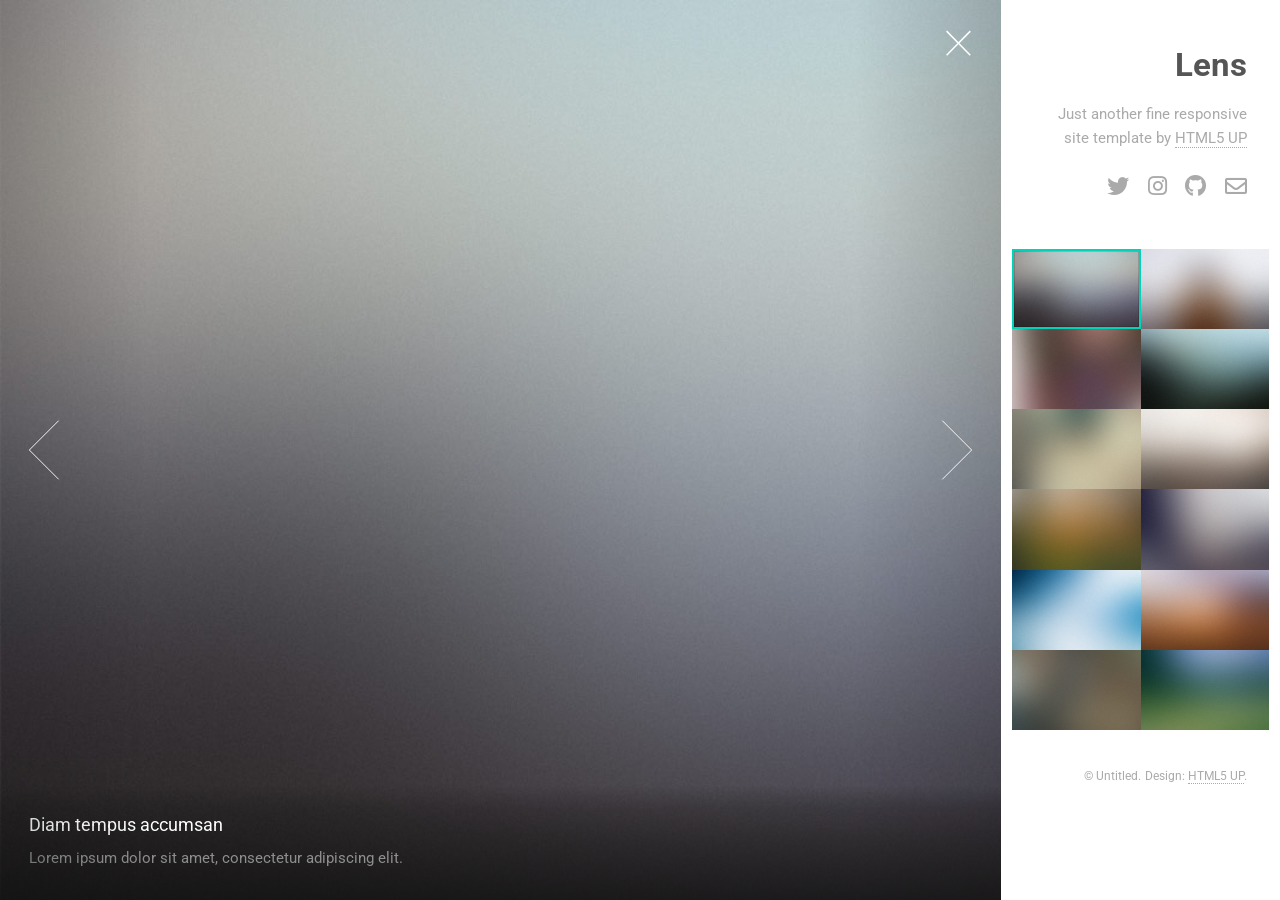
==== index.html @ 045962ed "Add files via upload" ====
<!DOCTYPE HTML>
<!--
	Lens by HTML5 UP
	html5up.net | @ajlkn
	Free for personal and commercial use under the CCA 3.0 license (html5up.net/license)
-->
<html>
	<head>
		<title>Lens by HTML5 UP</title>
		<meta charset="utf-8" />
		<meta name="viewport" content="width=device-width, initial-scale=1, user-scalable=no" />
		<link rel="stylesheet" href="assets/css/main.css" />
		<noscript><link rel="stylesheet" href="assets/css/noscript.css" /></noscript>
	</head>
	<body class="is-preload-0 is-preload-1 is-preload-2">

		<!-- Main -->
			<div id="main">

				<!-- Header -->
					<header id="header">
						<h1>Lens</h1>
						<p>Just another fine responsive site template by <a href="http://html5up.net">HTML5 UP</a></p>
						<ul class="icons">
							<li><a href="#" class="icon brands fa-twitter"><span class="label">Twitter</span></a></li>
							<li><a href="#" class="icon brands fa-instagram"><span class="label">Instagram</span></a></li>
							<li><a href="#" class="icon brands fa-github"><span class="label">Github</span></a></li>
							<li><a href="#" class="icon fa-envelope"><span class="label">Email</span></a></li>
						</ul>
					</header>

				<!-- Thumbnail -->
					<section id="thumbnails">
						<article>
							<a class="thumbnail" href="images/fulls/01.jpg" data-position="left center"><img src="images/thumbs/01.jpg" alt="" /></a>
							<h2>Diam tempus accumsan</h2>
							<p>Lorem ipsum dolor sit amet, consectetur adipiscing elit.</p>
						</article>
						<article>
							<a class="thumbnail" href="images/fulls/02.jpg"><img src="images/thumbs/02.jpg" alt="" /></a>
							<h2>Vivamus convallis libero</h2>
							<p>Sed velit lacus, laoreet at venenatis convallis in lorem tincidunt.</p>
						</article>
						<article>
							<a class="thumbnail" href="images/fulls/03.jpg" data-position="top center"><img src="images/thumbs/03.jpg" alt="" /></a>
							<h2>Nec accumsan enim felis</h2>
							<p>Maecenas eleifend tellus ut turpis eleifend, vitae pretium faucibus.</p>
						</article>
						<article>
							<a class="thumbnail" href="images/fulls/04.jpg"><img src="images/thumbs/04.jpg" alt="" /></a>
							<h2>Donec maximus nisi eget</h2>
							<p>Tristique in nulla vel congue. Sed sociis natoque parturient nascetur.</p>
						</article>
						<article>
							<a class="thumbnail" href="images/fulls/05.jpg" data-position="top center"><img src="images/thumbs/05.jpg" alt="" /></a>
							<h2>Nullam vitae nunc vulputate</h2>
							<p>In pellentesque cursus velit id posuere. Donec vehicula nulla.</p>
						</article>
						<article>
							<a class="thumbnail" href="images/fulls/06.jpg"><img src="images/thumbs/06.jpg" alt="" /></a>
							<h2>Phasellus magna faucibus</h2>
							<p>Nulla dignissim libero maximus tellus varius dictum ut posuere magna.</p>
						</article>
						<article>
							<a class="thumbnail" href="images/fulls/07.jpg"><img src="images/thumbs/07.jpg" alt="" /></a>
							<h2>Proin quis mauris</h2>
							<p>Etiam ultricies, lorem quis efficitur porttitor, facilisis ante orci urna.</p>
						</article>
						<article>
							<a class="thumbnail" href="images/fulls/08.jpg"><img src="images/thumbs/08.jpg" alt="" /></a>
							<h2>Gravida quis varius enim</h2>
							<p>Nunc egestas congue lorem. Nullam dictum placerat ex sapien tortor mattis.</p>
						</article>
						<article>
							<a class="thumbnail" href="images/fulls/09.jpg"><img src="images/thumbs/09.jpg" alt="" /></a>
							<h2>Morbi eget vitae adipiscing</h2>
							<p>In quis vulputate dui. Maecenas metus elit, dictum praesent lacinia lacus.</p>
						</article>
						<article>
							<a class="thumbnail" href="images/fulls/10.jpg"><img src="images/thumbs/10.jpg" alt="" /></a>
							<h2>Habitant tristique senectus</h2>
							<p>Vestibulum ante ipsum primis in faucibus orci luctus ac tincidunt dolor.</p>
						</article>
						<article>
							<a class="thumbnail" href="images/fulls/11.jpg"><img src="images/thumbs/11.jpg" alt="" /></a>
							<h2>Pharetra ex non faucibus</h2>
							<p>Ut sed magna euismod leo laoreet congue. Fusce congue enim ultricies.</p>
						</article>
						<article>
							<a class="thumbnail" href="images/fulls/12.jpg"><img src="images/thumbs/12.jpg" alt="" /></a>
							<h2>Mattis lorem sodales</h2>
							<p>Feugiat auctor leo massa, nec vestibulum nisl erat faucibus, rutrum nulla.</p>
						</article>
					</section>

				<!-- Footer -->
					<footer id="footer">
						<ul class="copyright">
							<li>&copy; Untitled.</li><li>Design: <a href="http://html5up.net">HTML5 UP</a>.</li>
						</ul>
					</footer>

			</div>

		<!-- Scripts -->
			<script src="assets/js/jquery.min.js"></script>
			<script src="assets/js/browser.min.js"></script>
			<script src="assets/js/breakpoints.min.js"></script>
			<script src="assets/js/main.js"></script>

	</body>
</html>
---- assets/css/main.css ----
@import url(fontawesome-all.min.css);
@import url("https://fonts.googleapis.com/css?family=Roboto:400,700");

/*
	Lens by HTML5 UP
	html5up.net | @ajlkn
	Free for personal and commercial use under the CCA 3.0 license (html5up.net/license)
*/

html, body, div, span, applet, object,
iframe, h1, h2, h3, h4, h5, h6, p, blockquote,
pre, a, abbr, acronym, address, big, cite,
code, del, dfn, em, img, ins, kbd, q, s, samp,
small, strike, strong, sub, sup, tt, var, b,
u, i, center, dl, dt, dd, ol, ul, li, fieldset,
form, label, legend, table, caption, tbody,
tfoot, thead, tr, th, td, article, aside,
canvas, details, embed, figure, figcaption,
footer, header, hgroup, menu, nav, output, ruby,
section, summary, time, mark, audio, video {
	margin: 0;
	padding: 0;
	border: 0;
	font-size: 100%;
	font: inherit;
	vertical-align: baseline;}

article, aside, details, figcaption, figure,
footer, header, hgroup, menu, nav, section {
	display: block;}

body {
	line-height: 1;
}

ol, ul {
	list-style: none;
}

blockquote, q {
	quotes: none;
}

	blockquote:before, blockquote:after, q:before, q:after {
		content: '';
		content: none;
	}

table {
	border-collapse: collapse;
	border-spacing: 0;
}

body {
	-webkit-text-size-adjust: none;
}

mark {
	background-color: transparent;
	color: inherit;
}

input::-moz-focus-inner {
	border: 0;
	padding: 0;
}

input, select, textarea {
	-moz-appearance: none;
	-webkit-appearance: none;
	-ms-appearance: none;
	appearance: none;
}

/* Basic */

	/*
			@-ms-viewport {
				width: device-width;
			}
		*/

	@media screen and (max-width: 480px) {

		html, body {
			min-width: 320px;
		}

	}

	body.is-preload-0 *, body.is-preload-0 *:before, body.is-preload-0 *:after {
		-moz-animation: none !important;
		-webkit-animation: none !important;
		-ms-animation: none !important;
		animation: none !important;
		-moz-transition: none !important;
		-webkit-transition: none !important;
		-ms-transition: none !important;
		transition: none !important;
	}

	html {
		box-sizing: border-box;
	}

	*, *:before, *:after {
		box-sizing: inherit;
	}

	html, body {
		background-color: #101010;
		overflow: hidden;
	}

/* Type */

	html {
		font-size: 16pt;
	}

		@media screen and (max-width: 1680px) {

			html {
				font-size: 12pt;
			}

		}

		@media screen and (max-width: 1280px) {

			html {
				font-size: 11pt;
			}

		}

	body {
		background-color: #fff;
		color: #aaa;
	}

	body, input, select, textarea {
		font-family: "Roboto", Helvetica, sans-serif;
		font-weight: 400;
		line-height: 1.65;
		font-size: 1em;
		color: #aaa;
	}

	a {
		-moz-transition: color 0.25s ease, border-bottom-color 0.25s ease;
		-webkit-transition: color 0.25s ease, border-bottom-color 0.25s ease;
		-ms-transition: color 0.25s ease, border-bottom-color 0.25s ease;
		transition: color 0.25s ease, border-bottom-color 0.25s ease;
		border-bottom: dotted 1px;
		color: inherit;
		text-decoration: none;
	}

		a:hover {
			border-bottom-color: transparent;
			color: #00D3B7;
		}

	strong, b {
		font-weight: 400;
		color: #555;
	}

	em, i {
		font-style: italic;
	}

	p {
		margin: 0 0 1.25em 0;
	}

	h1, h2, h3, h4, h5, h6 {
		font-weight: 400;
		line-height: 1.25;
		margin: 0 0 0.5em 0;
		color: #555;
	}

		h1 a, h2 a, h3 a, h4 a, h5 a, h6 a {
			color: inherit;
			text-decoration: none;
		}

	h2 {
		font-size: 1.25em;
	}

	h3 {
		font-size: 1em;
	}

	h4 {
		font-size: 0.9em;
	}

	h5 {
		font-size: 0.8em;
	}

	h6 {
		font-size: 0.7em;
	}

	sub {
		font-size: 0.8em;
		position: relative;
		top: 0.5em;
	}

	sup {
		font-size: 0.8em;
		position: relative;
		top: -0.5em;
	}

	blockquote {
		border-left: solid 4px #ccc;
		font-style: italic;
		margin: 0 0 1.25em 0;
		padding: 0.3125em 0 0.3125em 1.25em;
	}

	code {
		border-radius: 4px;
		border: solid 1px;
		font-family: "Courier New", monospace;
		font-size: 0.9em;
		margin: 0 0.25em;
		padding: 0.25em 0.65em;
		border-color: #ccc;
	}

	pre {
		-webkit-overflow-scrolling: touch;
		font-family: "Courier New", monospace;
		font-size: 0.9em;
		margin: 0 0 1.25em 0;
	}

		pre code {
			display: block;
			padding: 1em 1.5em;
			overflow-x: auto;
		}

	hr {
		border: 0;
		border-bottom: solid 1px #ccc;
		margin: 1.25em 0;
	}

		hr.major {
			margin: 1.875em 0;
		}

	.align-left {
		text-align: left;
	}

	.align-center {
		text-align: center;
	}

	.align-right {
		text-align: right;
	}

/* Button */

	input[type="submit"],
	input[type="reset"],
	input[type="button"],
	button,
	.button {
		-moz-appearance: none;
		-webkit-appearance: none;
		-ms-appearance: none;
		appearance: none;
		-moz-transition: background-color 0.25s ease-in-out, border-color 0.25s ease-in-out, color 0.25s ease-in-out;
		-webkit-transition: background-color 0.25s ease-in-out, border-color 0.25s ease-in-out, color 0.25s ease-in-out;
		-ms-transition: background-color 0.25s ease-in-out, border-color 0.25s ease-in-out, color 0.25s ease-in-out;
		transition: background-color 0.25s ease-in-out, border-color 0.25s ease-in-out, color 0.25s ease-in-out;
		background-color: transparent;
		border-radius: 4px;
		border: solid 1px #ccc;
		color: #555;
		cursor: pointer;
		display: inline-block;
		line-height: 1;
		padding: 0.75em 1.5em;
		text-align: center;
		text-decoration: none;
		white-space: nowrap;
	}

		input[type="submit"]:hover,
		input[type="reset"]:hover,
		input[type="button"]:hover,
		button:hover,
		.button:hover {
			border-color: #00D3B7;
			color: #00D3B7;
		}

			input[type="submit"]:hover:active,
			input[type="reset"]:hover:active,
			input[type="button"]:hover:active,
			button:hover:active,
			.button:hover:active {
				background-color: rgba(0, 211, 183, 0.15);
			}

		input[type="submit"].icon,
		input[type="reset"].icon,
		input[type="button"].icon,
		button.icon,
		.button.icon {
			padding-left: 1.35em;
		}

			input[type="submit"].icon:before,
			input[type="reset"].icon:before,
			input[type="button"].icon:before,
			button.icon:before,
			.button.icon:before {
				margin-right: 0.5em;
			}

		input[type="submit"].fit,
		input[type="reset"].fit,
		input[type="button"].fit,
		button.fit,
		.button.fit {
			width: 100%;
		}

		input[type="submit"].small,
		input[type="reset"].small,
		input[type="button"].small,
		button.small,
		.button.small {
			font-size: 0.8em;
		}

		input[type="submit"].large,
		input[type="reset"].large,
		input[type="button"].large,
		button.large,
		.button.large {
			font-size: 1.35em;
		}

		input[type="submit"].disabled, input[type="submit"]:disabled,
		input[type="reset"].disabled,
		input[type="reset"]:disabled,
		input[type="button"].disabled,
		input[type="button"]:disabled,
		button.disabled,
		button:disabled,
		.button.disabled,
		.button:disabled {
			pointer-events: none;
			opacity: 0.25;
		}

/* Form */

	form {
		margin: 0 0 1.25em 0;
	}

	label {
		color: #555;
		display: block;
		font-size: 0.9em;
		font-weight: 400;
		margin: 0 0 0.625em 0;
	}

	input[type="text"],
	input[type="password"],
	input[type="email"],
	select,
	textarea {
		-moz-appearance: none;
		-webkit-appearance: none;
		-ms-appearance: none;
		appearance: none;
		background-color: transparent;
		border-radius: 4px;
		border: solid 1px #ccc;
		color: inherit;
		display: block;
		outline: 0;
		padding: 0 0.75em;
		text-decoration: none;
		width: 100%;
	}

		input[type="text"]:invalid,
		input[type="password"]:invalid,
		input[type="email"]:invalid,
		select:invalid,
		textarea:invalid {
			box-shadow: none;
		}

		input[type="text"]:focus,
		input[type="password"]:focus,
		input[type="email"]:focus,
		select:focus,
		textarea:focus {
			border-color: #00D3B7;
		}

	select {
		background-image: url("data:image/svg+xml;charset=utf8,%3Csvg xmlns='http://www.w3.org/2000/svg' width='40' height='40' preserveAspectRatio='none' viewBox='0 0 40 40'%3E%3Cpath d='M9.4,12.3l10.4,10.4l10.4-10.4c0.2-0.2,0.5-0.4,0.9-0.4c0.3,0,0.6,0.1,0.9,0.4l3.3,3.3c0.2,0.2,0.4,0.5,0.4,0.9 c0,0.4-0.1,0.6-0.4,0.9L20.7,31.9c-0.2,0.2-0.5,0.4-0.9,0.4c-0.3,0-0.6-0.1-0.9-0.4L4.3,17.3c-0.2-0.2-0.4-0.5-0.4-0.9 c0-0.4,0.1-0.6,0.4-0.9l3.3-3.3c0.2-0.2,0.5-0.4,0.9-0.4S9.1,12.1,9.4,12.3z' fill='%23ccc' /%3E%3C/svg%3E");
		background-size: 1.25rem;
		background-repeat: no-repeat;
		background-position: calc(100% - 1rem) center;
		height: 2.75em;
		padding-right: 2.75em;
		text-overflow: ellipsis;
	}

		select option {
			color: #555;
			background: #fff;
		}

		select:focus::-ms-value {
			background-color: transparent;
		}

		select::-ms-expand {
			display: none;
		}

	.select-wrapper {
		text-decoration: none;
		display: block;
		position: relative;
	}

		.select-wrapper:before {
			-moz-osx-font-smoothing: grayscale;
			-webkit-font-smoothing: antialiased;
			display: inline-block;
			font-style: normal;
			font-variant: normal;
			text-rendering: auto;
			line-height: 1;
			text-transform: none !important;
			font-family: 'Font Awesome 5 Free';
			font-weight: 900;
		}

		.select-wrapper:before {
			color: #ccc;
			content: '\f107';
			display: block;
			height: 2.75em;
			line-height: 2.75em;
			pointer-events: none;
			position: absolute;
			right: 0;
			text-align: center;
			top: 0;
			width: 2.75em;
		}

		.select-wrapper select::-ms-expand {
			display: none;
		}

	input[type="text"],
	input[type="password"],
	input[type="email"],
	select {
		height: 2.75em;
	}

	textarea {
		padding: 0.75em 1em;
	}

	input[type="checkbox"],
	input[type="radio"] {
		-moz-appearance: none;
		-webkit-appearance: none;
		-ms-appearance: none;
		appearance: none;
		display: block;
		float: left;
		margin-right: -2em;
		opacity: 0;
		width: 1em;
		z-index: -1;
	}

		input[type="checkbox"] + label,
		input[type="radio"] + label {
			text-decoration: none;
			color: #aaa;
			cursor: pointer;
			display: inline-block;
			font-size: 1em;
			font-weight: 400;
			margin: 0;
			padding-left: 2.4em;
			padding-right: 0.75em;
			position: relative;
		}

			input[type="checkbox"] + label:before,
			input[type="radio"] + label:before {
				-moz-osx-font-smoothing: grayscale;
				-webkit-font-smoothing: antialiased;
				display: inline-block;
				font-style: normal;
				font-variant: normal;
				text-rendering: auto;
				line-height: 1;
				text-transform: none !important;
				font-family: 'Font Awesome 5 Free';
				font-weight: 900;
			}

			input[type="checkbox"] + label:before,
			input[type="radio"] + label:before {
				background: transparent;
				border-radius: 4px;
				border: solid 1px #ccc;
				content: '';
				display: inline-block;
				font-size: 0.8em;
				height: 2.0625em;
				left: 0;
				line-height: 2.0625em;
				position: absolute;
				text-align: center;
				top: 0;
				width: 2.0625em;
			}

		input[type="checkbox"]:checked + label:before,
		input[type="radio"]:checked + label:before {
			background-color: #555;
			border-color: #555;
			color: #fff;
			content: '\f00c';
		}

		input[type="checkbox"]:focus + label:before,
		input[type="radio"]:focus + label:before {
			border-color: #00D3B7;
		}

	input[type="checkbox"] + label:before {
		border-radius: 4px;
	}

	input[type="radio"] + label:before {
		border-radius: 100%;
	}

	::-webkit-input-placeholder {
		opacity: 1.0;
		color: #ccc !important;
	}

	:-moz-placeholder {
		opacity: 1.0;
		color: #ccc !important;
	}

	::-moz-placeholder {
		opacity: 1.0;
		color: #ccc !important;
	}

	:-ms-input-placeholder {
		opacity: 1.0;
		color: #ccc !important;
	}

	.field {
		margin: 0 0 1.25em 0;
	}

/* Icon */

	.icon {
		text-decoration: none;
		border-bottom: none;
		position: relative;
	}

		.icon:before {
			-moz-osx-font-smoothing: grayscale;
			-webkit-font-smoothing: antialiased;
			display: inline-block;
			font-style: normal;
			font-variant: normal;
			text-rendering: auto;
			line-height: 1;
			text-transform: none !important;
			font-family: 'Font Awesome 5 Free';
			font-weight: 400;
		}

		.icon > .label {
			display: none;
		}

		.icon:before {
			line-height: inherit;
		}

		.icon.solid:before {
			font-weight: 900;
		}

		.icon.brands:before {
			font-family: 'Font Awesome 5 Brands';
		}

/* List */

	ol {
		list-style: decimal;
		margin: 0 0 1.25em 0;
		padding-left: 1.25em;
	}

		ol li {
			padding-left: 0.25em;
		}

	ul {
		list-style: disc;
		margin: 0 0 1.25em 0;
		padding-left: 1em;
	}

		ul li {
			padding-left: 0.5em;
		}

		ul.alt {
			list-style: none;
			padding-left: 0;
		}

			ul.alt li {
				border-top: solid 1px #ccc;
				padding: 0.5em 0;
			}

				ul.alt li:first-child {
					border-top: 0;
					padding-top: 0;
				}

	dl {
		margin: 0 0 1.25em 0;
	}

		dl dt {
			display: block;
			font-weight: 400;
			margin: 0 0 0.625em 0;
		}

		dl dd {
			margin-left: 1.25em;
		}

/* Actions */

	ul.actions {
		display: -moz-flex;
		display: -webkit-flex;
		display: -ms-flex;
		display: flex;
		cursor: default;
		list-style: none;
		margin-left: -0.625em;
		padding-left: 0;
	}

		ul.actions li {
			padding: 0 0 0 0.625em;
			vertical-align: middle;
		}

		ul.actions.special {
			-moz-justify-content: center;
			-webkit-justify-content: center;
			-ms-justify-content: center;
			justify-content: center;
			width: 100%;
			margin-left: 0;
		}

			ul.actions.special li:first-child {
				padding-left: 0;
			}

		ul.actions.stacked {
			-moz-flex-direction: column;
			-webkit-flex-direction: column;
			-ms-flex-direction: column;
			flex-direction: column;
			margin-left: 0;
		}

			ul.actions.stacked li {
				padding: 0.8125em 0 0 0;
			}

				ul.actions.stacked li:first-child {
					padding-top: 0;
				}

		ul.actions.fit {
			width: calc(100% + 0.625em);
		}

			ul.actions.fit li {
				-moz-flex-grow: 1;
				-webkit-flex-grow: 1;
				-ms-flex-grow: 1;
				flex-grow: 1;
				-moz-flex-shrink: 1;
				-webkit-flex-shrink: 1;
				-ms-flex-shrink: 1;
				flex-shrink: 1;
				width: 100%;
			}

				ul.actions.fit li > * {
					width: 100%;
				}

			ul.actions.fit.stacked {
				width: 100%;
			}

		@media screen and (max-width: 480px) {

			ul.actions:not(.fixed) {
				-moz-flex-direction: column;
				-webkit-flex-direction: column;
				-ms-flex-direction: column;
				flex-direction: column;
				margin-left: 0;
				width: 100% !important;
			}

				ul.actions:not(.fixed) li {
					-moz-flex-grow: 1;
					-webkit-flex-grow: 1;
					-ms-flex-grow: 1;
					flex-grow: 1;
					-moz-flex-shrink: 1;
					-webkit-flex-shrink: 1;
					-ms-flex-shrink: 1;
					flex-shrink: 1;
					padding: 0.625em 0 0 0;
					text-align: center;
					width: 100%;
				}

					ul.actions:not(.fixed) li > * {
						width: 100%;
					}

					ul.actions:not(.fixed) li:first-child {
						padding-top: 0;
					}

					ul.actions:not(.fixed) li input[type="submit"],
					ul.actions:not(.fixed) li input[type="reset"],
					ul.actions:not(.fixed) li input[type="button"],
					ul.actions:not(.fixed) li button,
					ul.actions:not(.fixed) li .button {
						width: 100%;
					}

						ul.actions:not(.fixed) li input[type="submit"].icon:before,
						ul.actions:not(.fixed) li input[type="reset"].icon:before,
						ul.actions:not(.fixed) li input[type="button"].icon:before,
						ul.actions:not(.fixed) li button.icon:before,
						ul.actions:not(.fixed) li .button.icon:before {
							margin-left: -0.5rem;
						}

		}

/* Icons */

	ul.icons {
		cursor: default;
		list-style: none;
		padding-left: 0;
	}

		ul.icons li {
			display: inline-block;
			padding: 0 1em 0 0;
		}

			ul.icons li:last-child {
				padding-right: 0;
			}

			ul.icons li .icon:before {
				font-size: 1.5rem;
			}

/* Main */

	#main {
		-moz-transition: opacity 0.75s ease, right 0.75s ease, left 0.75s ease, visibility 0.75s;
		-webkit-transition: opacity 0.75s ease, right 0.75s ease, left 0.75s ease, visibility 0.75s;
		-ms-transition: opacity 0.75s ease, right 0.75s ease, left 0.75s ease, visibility 0.75s;
		transition: opacity 0.75s ease, right 0.75s ease, left 0.75s ease, visibility 0.75s;
		-webkit-overflow-scrolling: touch;
		position: fixed;
		top: 0;
		width: 22.5em;
		height: 100%;
		background: #fff;
		outline: 0;
		overflow-x: hidden;
		overflow-y: auto;
		text-align: right;
		visibility: visible;
		z-index: 10000;
		right: 0;
	}

		#main .toggle {
			-webkit-tap-highlight-color: rgba(0, 0, 0, 0);
			position: absolute;
			top: 0;
			width: 4em;
			height: 4em;
			background-image: url("images/close-small-alt.svg");
			background-repeat: no-repeat;
			background-size: 32px 32px;
			cursor: pointer;
			display: none;
			z-index: 1;
			background-position: 0.5em 0.5em;
			left: 0;
		}

		body.fullscreen #main {
			visibility: hidden;
			right: -22.5em;
		}

		body.is-preload-1 #main {
			opacity: 0;
			right: -2em;
		}

		@media screen and (max-width: 1280px) {

			#main {
				width: 19em;
			}

				body.fullscreen #main {
					right: -19em;
				}

		}

		@media screen and (max-width: 980px) {

			#main {
				background: rgba(255, 255, 255, 0.925);
			}

				#main .toggle {
					display: block;
				}

		}

		@media screen and (max-width: 480px) {

			#main {
				-moz-transition: opacity 0.5s ease, visibility 0.5s;
				-webkit-transition: opacity 0.5s ease, visibility 0.5s;
				-ms-transition: opacity 0.5s ease, visibility 0.5s;
				transition: opacity 0.5s ease, visibility 0.5s;
				width: 100%;
				background: #fff;
				text-align: center;
			}

				body.is-preload-1 #main {
					left: auto !important;
					right: auto !important;
				}

				body.fullscreen #main {
					left: auto !important;
					right: auto !important;
					opacity: 0;
				}

				#main .toggle {
					display: none;
				}

		}

/* Header */

	#header {
		padding: 3em 2.25em 1.75em 2.25em ;
	}

		#header h1 {
			font-size: 2.25em;
			font-weight: 700;
		}

/* Footer */

	#footer {
		padding: 2.25em 2.25em 1em 2.25em ;
	}

		#footer .copyright {
			list-style: none;
			padding: 0;
		}

			#footer .copyright li {
				display: inline-block;
				font-size: 0.8em;
				margin-left: 0.35em;
				padding: 0;
			}

				#footer .copyright li:first-child {
					margin-left: 0;
				}

/* Thumbnails */

	#thumbnails {
		display: -moz-flex;
		display: -webkit-flex;
		display: -ms-flex;
		display: flex;
		-moz-flex-wrap: wrap;
		-webkit-flex-wrap: wrap;
		-ms-flex-wrap: wrap;
		flex-wrap: wrap;
		padding: 0 0.75em;
	}

		#thumbnails article {
			position: relative;
			width: 50%;
			background: #101010;
			outline: 0;
		}

			#thumbnails article .thumbnail {
				-webkit-tap-highlight-color: rgba(0, 0, 0, 0);
				display: block;
				position: relative;
				border: 0;
				outline: 0;
			}

				#thumbnails article .thumbnail img {
					display: block;
					width: 100%;
				}

				#thumbnails article .thumbnail:before {
					pointer-events: none;
					-moz-transition: opacity 0.25s ease;
					-webkit-transition: opacity 0.25s ease;
					-ms-transition: opacity 0.25s ease;
					transition: opacity 0.25s ease;
					content: '';
					position: absolute;
					left: 0;
					top: 0;
					width: 100%;
					height: 100%;
					box-shadow: inset 0 0 0 2px #00D3B7, inset 0 0 0px 3px rgba(0, 0, 0, 0.15);
					opacity: 0;
					z-index: 1;
				}

				#thumbnails article .thumbnail:focus:before {
					opacity: 0.5;
				}

			#thumbnails article h2, #thumbnails article p {
				display: none;
			}

			#thumbnails article.active .thumbnail:before {
				opacity: 1;
			}

		@media screen and (max-width: 480px) {

			#thumbnails article .thumbnail:before {
				display: none;
			}

		}

/* Viewer */

	@-moz-keyframes spinner {
		0% {
			-moz-transform: rotate(0deg);
			-webkit-transform: rotate(0deg);
			-ms-transform: rotate(0deg);
			transform: rotate(0deg);
		}

		100% {
			-moz-transform: rotate(360deg);
			-webkit-transform: rotate(360deg);
			-ms-transform: rotate(360deg);
			transform: rotate(360deg);
		}
	}

	@-webkit-keyframes spinner {
		0% {
			-moz-transform: rotate(0deg);
			-webkit-transform: rotate(0deg);
			-ms-transform: rotate(0deg);
			transform: rotate(0deg);
		}

		100% {
			-moz-transform: rotate(360deg);
			-webkit-transform: rotate(360deg);
			-ms-transform: rotate(360deg);
			transform: rotate(360deg);
		}
	}

	@-ms-keyframes spinner {
		0% {
			-moz-transform: rotate(0deg);
			-webkit-transform: rotate(0deg);
			-ms-transform: rotate(0deg);
			transform: rotate(0deg);
		}

		100% {
			-moz-transform: rotate(360deg);
			-webkit-transform: rotate(360deg);
			-ms-transform: rotate(360deg);
			transform: rotate(360deg);
		}
	}

	@keyframes spinner {
		0% {
			-moz-transform: rotate(0deg);
			-webkit-transform: rotate(0deg);
			-ms-transform: rotate(0deg);
			transform: rotate(0deg);
		}

		100% {
			-moz-transform: rotate(360deg);
			-webkit-transform: rotate(360deg);
			-ms-transform: rotate(360deg);
			transform: rotate(360deg);
		}
	}

	#viewer {
		-moz-transition: opacity 0.75s ease, width 0.75s ease;
		-webkit-transition: opacity 0.75s ease, width 0.75s ease;
		-ms-transition: opacity 0.75s ease, width 0.75s ease;
		transition: opacity 0.75s ease, width 0.75s ease;
		position: absolute;
		top: 0;
		width: calc(100% - 22.5em);
		height: 100%;
		left: 0;
	}

		#viewer .inner {
			pointer-events: none;
			position: absolute;
			top: 0;
			left: 0;
			width: 100%;
			height: 100%;
			z-index: 2;
		}

			#viewer .inner > * {
				pointer-events: auto;
			}

			#viewer .inner:before {
				background-image: -moz-linear-gradient(left, rgba(16,16,16,0.2), rgba(16,16,16,0) 10em, rgba(16,16,16,0)), -moz-linear-gradient(right, rgba(16,16,16,0.2), rgba(16,16,16,0) 10em, rgba(16,16,16,0));
				background-image: -webkit-linear-gradient(left, rgba(16,16,16,0.2), rgba(16,16,16,0) 10em, rgba(16,16,16,0)), -webkit-linear-gradient(right, rgba(16,16,16,0.2), rgba(16,16,16,0) 10em, rgba(16,16,16,0));
				background-image: -ms-linear-gradient(left, rgba(16,16,16,0.2), rgba(16,16,16,0) 10em, rgba(16,16,16,0)), -ms-linear-gradient(right, rgba(16,16,16,0.2), rgba(16,16,16,0) 10em, rgba(16,16,16,0));
				background-image: linear-gradient(left, rgba(16,16,16,0.2), rgba(16,16,16,0) 10em, rgba(16,16,16,0)), linear-gradient(right, rgba(16,16,16,0.2), rgba(16,16,16,0) 10em, rgba(16,16,16,0));
				content: '';
				display: block;
				position: absolute;
				top: 0;
				left: 0;
				width: 100%;
				height: 100%;
			}

			#viewer .inner .toggle {
				-webkit-tap-highlight-color: rgba(0, 0, 0, 0);
				position: absolute;
				top: 0;
				width: 4em;
				height: 4em;
				background-image: url("images/close.svg");
				background-repeat: no-repeat;
				background-size: 64px 64px;
				cursor: pointer;
				z-index: 1;
				right: 0;
				background-position: calc(100% - 0.75em) 0.75em;
			}

			#viewer .inner .nav-next,
			#viewer .inner .nav-previous {
				-webkit-tap-highlight-color: rgba(0, 0, 0, 0);
				position: absolute;
				top: 50%;
				width: 6em;
				height: 6em;
				margin-top: -3em;
				background-image: url("images/arrow.svg");
				background-position: center;
				background-repeat: no-repeat;
				background-size: contain;
				cursor: pointer;
			}

			#viewer .inner .nav-previous {
				-moz-transform: scaleX(-1);
				-webkit-transform: scaleX(-1);
				-ms-transform: scaleX(-1);
				transform: scaleX(-1);
				left: 0;
			}

			#viewer .inner .nav-next {
				right: 0;
			}

		#viewer .slide {
			-moz-transition: opacity 0.5s ease-in-out;
			-webkit-transition: opacity 0.5s ease-in-out;
			-ms-transition: opacity 0.5s ease-in-out;
			transition: opacity 0.5s ease-in-out;
			position: absolute;
			top: 0;
			left: 0;
			width: 100%;
			height: 100%;
			opacity: 1;
			z-index: 1;
		}

			#viewer .slide .caption {
				background-image: -moz-linear-gradient(bottom, rgba(16,16,16,0.75), rgba(16,16,16,0.25) 80%, rgba(16,16,16,0));
				background-image: -webkit-linear-gradient(bottom, rgba(16,16,16,0.75), rgba(16,16,16,0.25) 80%, rgba(16,16,16,0));
				background-image: -ms-linear-gradient(bottom, rgba(16,16,16,0.75), rgba(16,16,16,0.25) 80%, rgba(16,16,16,0));
				background-image: linear-gradient(bottom, rgba(16,16,16,0.75), rgba(16,16,16,0.25) 80%, rgba(16,16,16,0));
				padding: 2em 2em 0.75em 2em ;
				position: absolute;
				bottom: 0;
				left: 0;
				width: 100%;
				color: rgba(255, 255, 255, 0.5);
				z-index: 1;
			}

				#viewer .slide .caption h2, #viewer .slide .caption h3, #viewer .slide .caption h4, #viewer .slide .caption h5, #viewer .slide .caption h6 {
					color: #fff;
				}

			#viewer .slide .image {
				-moz-transition: opacity 0.5s ease-in-out;
				-webkit-transition: opacity 0.5s ease-in-out;
				-ms-transition: opacity 0.5s ease-in-out;
				transition: opacity 0.5s ease-in-out;
				position: absolute;
				top: 0;
				left: 0;
				width: 100%;
				height: 100%;
				background-repeat: no-repeat;
				background-size: cover;
				opacity: 0;
			}

			#viewer .slide:before {
				-moz-animation: spinner 1s linear infinite;
				-webkit-animation: spinner 1s linear infinite;
				-ms-animation: spinner 1s linear infinite;
				animation: spinner 1s linear infinite;
				-moz-transition: opacity 0.5s ease-in-out;
				-webkit-transition: opacity 0.5s ease-in-out;
				-ms-transition: opacity 0.5s ease-in-out;
				transition: opacity 0.5s ease-in-out;
				content: '';
				display: block;
				position: absolute;
				top: 50%;
				left: 50%;
				width: 3em;
				height: 3em;
				background-image: url("images/spinner.svg");
				background-position: center;
				background-repeat: no-repeat;
				background-size: contain;
				margin: -1.5em 0 0 -1.5em;
				opacity: 0;
			}

			#viewer .slide.loading:before {
				opacity: 1;
			}

			#viewer .slide.active .image {
				opacity: 1;
			}

		body.fullscreen #viewer {
			width: 100%;
		}

			body.fullscreen #viewer .inner .toggle {
				background-image: url("images/open.svg");
			}

		body.is-preload-1 #viewer {
			opacity: 0;
		}

		body.is-preload-2 #viewer .slide {
			opacity: 0;
		}

		@media screen and (max-width: 1280px) {

			#viewer {
				width: calc(100% - 19em);
			}

		}

		@media screen and (max-width: 980px) {

			#viewer {
				width: 100%;
			}

				#viewer .inner .toggle {
					-moz-transition: opacity 0.75s ease;
					-webkit-transition: opacity 0.75s ease;
					-ms-transition: opacity 0.75s ease;
					transition: opacity 0.75s ease;
					background-image: url("images/open.svg");
					opacity: 0;
					right: 0;
				}

				body.fullscreen #viewer .inner .toggle {
					opacity: 1;
				}

		}

		@media screen and (max-width: 736px) {

			#viewer .inner .toggle {
				background-size: 32px 32px;
			}

			#viewer .inner .nav-next,
			#viewer .inner .nav-previous {
				background-image: url("images/arrow-small.svg");
				background-size: 32px 32px;
			}

			body.fullscreen #viewer .inner .toggle {
				background-image: url("images/open-small.svg");
			}

		}

		@media screen and (max-width: 480px) {

			#viewer {
				-moz-transition: opacity 0.5s ease;
				-webkit-transition: opacity 0.5s ease;
				-ms-transition: opacity 0.5s ease;
				transition: opacity 0.5s ease;
				-moz-transition-delay: 0s;
				-webkit-transition-delay: 0s;
				-ms-transition-delay: 0s;
				transition-delay: 0s;
				opacity: 0;
			}

				#viewer .inner .toggle {
					background-image: url("images/close-small.svg") !important;
					background-size: 32px 32px;
				}

				body.fullscreen #viewer {
					-moz-transition-delay: 0.5s;
					-webkit-transition-delay: 0.5s;
					-ms-transition-delay: 0.5s;
					transition-delay: 0.5s;
					opacity: 1;
				}

		}
---- assets/css/noscript.css ----
/*
	Lens by HTML5 UP
	html5up.net | @ajlkn
	Free for personal and commercial use under the CCA 3.0 license (html5up.net/license)
*/

/* Main */

	#main {
		opacity: 1 !important;
		right: 0 !important;
	}

	body:before {
		content: 'Javascript is disabled :(';
		display: block;
		position: absolute;
		top: 50%;
		width: calc(100% - 22.5em * 0.333333333);
		height: 4em;
		margin-top: -2em;
		color: #282828;
		cursor: default;
		font-size: 3em;
		line-height: 4em;
		text-align: center;
		white-space: nowrap;
		left: 0;
	}
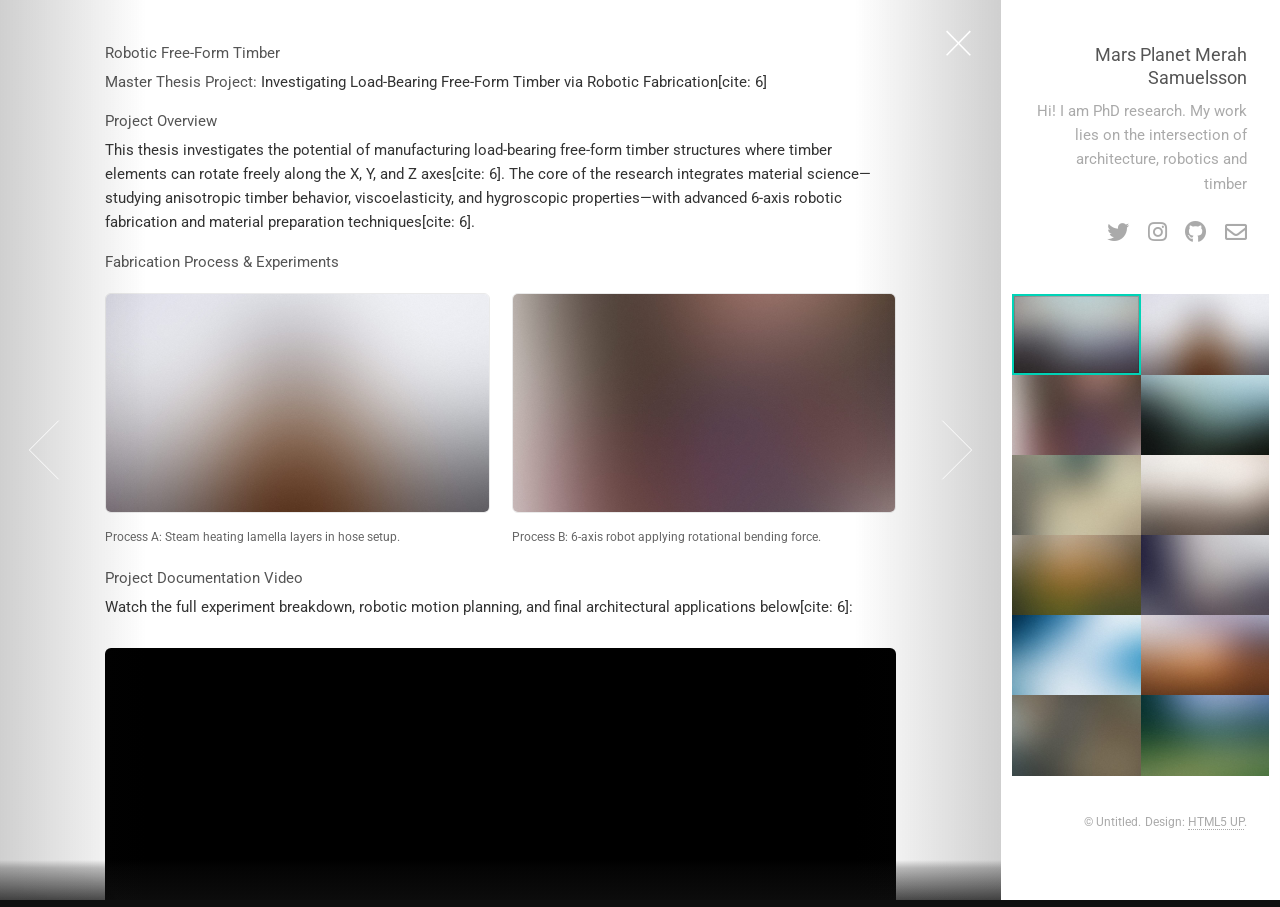
==== commit 1dca6c59: "Rename index1.html to index.html" ====
--- a/index.html
+++ b/index.html
@@ -19,8 +19,8 @@
 
 				<!-- Header -->
 					<header id="header">
-						<h1>Lens</h1>
-						<p>Just another fine responsive site template by <a href="http://html5up.net">HTML5 UP</a></p>
+						<h2>Mars Planet Merah Samuelsson</h2>
+						<p>Hi! I am PhD research. My work lies on the intersection of architecture, robotics and timber</a></p>
 						<ul class="icons">
 							<li><a href="#" class="icon brands fa-twitter"><span class="label">Twitter</span></a></li>
 							<li><a href="#" class="icon brands fa-instagram"><span class="label">Instagram</span></a></li>
@@ -32,12 +32,12 @@
 				<!-- Thumbnail -->
 					<section id="thumbnails">
 						<article>
-							<a class="thumbnail" href="images/fulls/01.jpg" data-position="left center"><img src="images/thumbs/01.jpg" alt="" /></a>
-							<h2>Diam tempus accumsan</h2>
-							<p>Lorem ipsum dolor sit amet, consectetur adipiscing elit.</p>
+							<a class="thumbnail" href="projects/project2.html" data-position="right center">
+								<img src="images/thumbs/01.jpg" alt="" /></a>
 						</article>
 						<article>
-							<a class="thumbnail" href="images/fulls/02.jpg"><img src="images/thumbs/02.jpg" alt="" /></a>
+							<a class="thumbnail" href="projects/project1.html">
+								<img src="images/thumbs/02.jpg" alt="" /></a>
 							<h2>Vivamus convallis libero</h2>
 							<p>Sed velit lacus, laoreet at venenatis convallis in lorem tincidunt.</p>
 						</article>
@@ -109,4 +109,4 @@
 			<script src="assets/js/main.js"></script>
 
 	</body>
-</html>+</html>
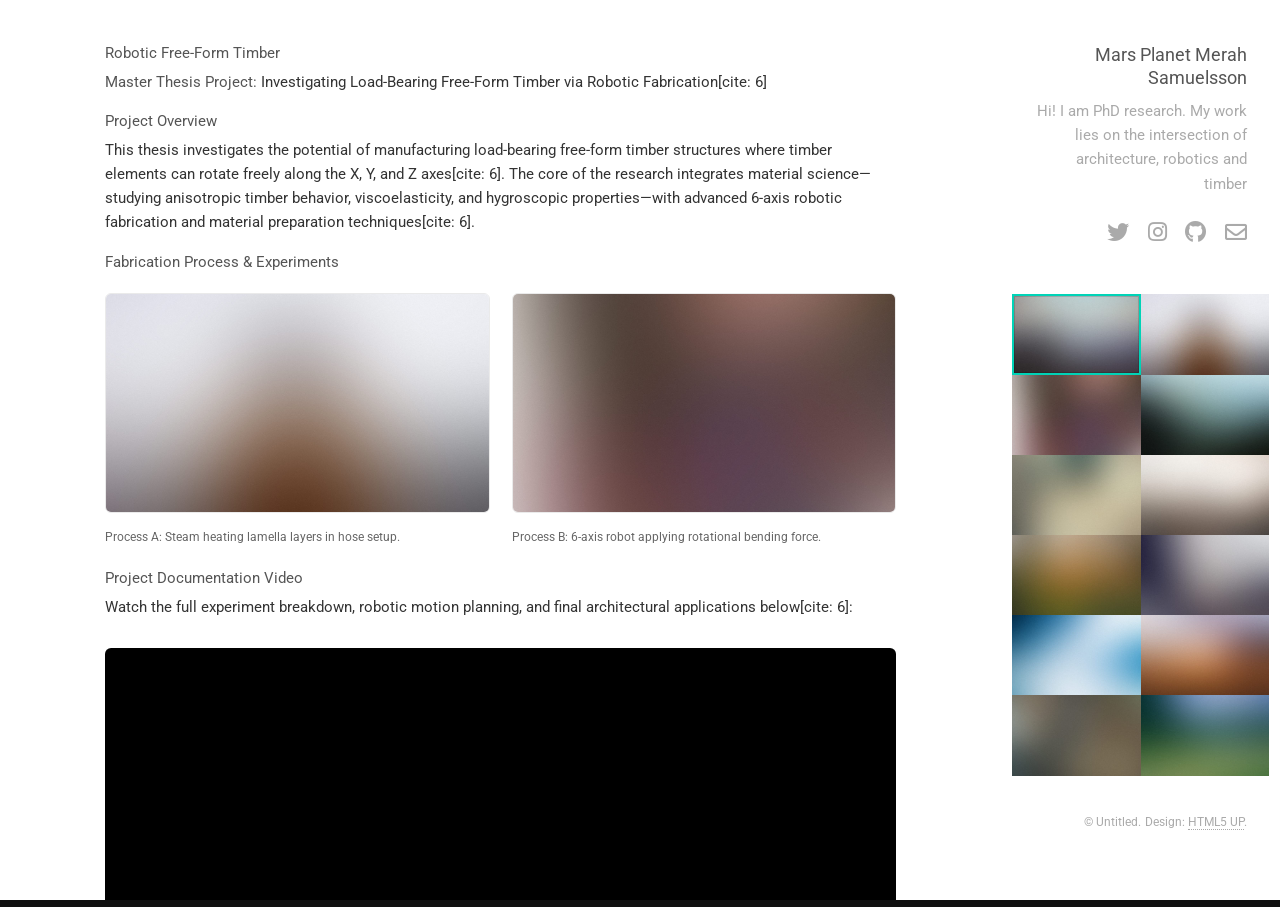
==== commit f826fc6f: "Update index.html" ====
--- a/index.html
+++ b/index.html
@@ -25,7 +25,7 @@
 							<li><a href="#" class="icon brands fa-twitter"><span class="label">Twitter</span></a></li>
 							<li><a href="#" class="icon brands fa-instagram"><span class="label">Instagram</span></a></li>
 							<li><a href="#" class="icon brands fa-github"><span class="label">Github</span></a></li>
-							<li><a href="#" class="icon fa-envelope"><span class="label">Email</span></a></li>
+							<li><a href="planetmerahmars@gmail.com" class="icon fa-envelope"><span class="label">Email</span></a></li>
 						</ul>
 					</header>
 
@@ -41,7 +41,7 @@
 							<h2>Vivamus convallis libero</h2>
 							<p>Sed velit lacus, laoreet at venenatis convallis in lorem tincidunt.</p>
 						</article>
-						<article>
+						<article style="width: 100 % ">
 							<a class="thumbnail" href="images/fulls/03.jpg" data-position="top center"><img src="images/thumbs/03.jpg" alt="" /></a>
 							<h2>Nec accumsan enim felis</h2>
 							<p>Maecenas eleifend tellus ut turpis eleifend, vitae pretium faucibus.</p>
--- a/assets/css/main.css
+++ b/assets/css/main.css
@@ -1,10 +1,10 @@
 @import url(fontawesome-all.min.css);
 @import url("https://fonts.googleapis.com/css?family=Roboto:400,700");
 
-/*
-	Lens by HTML5 UP
-	html5up.net | @ajlkn
-	Free for personal and commercial use under the CCA 3.0 license (html5up.net/license)
+/*
+	Lens by HTML5 UP
+	html5up.net | @ajlkn
+	Free for personal and commercial use under the CCA 3.0 license (html5up.net/license)
 */
 
 html, body, div, span, applet, object,
@@ -74,10 +74,10 @@
 
 /* Basic */
 
-	/*
-			@-ms-viewport {
-				width: device-width;
-			}
+	/*
+			@-ms-viewport {
+				width: device-width;
+			}
 		*/
 
 	@media screen and (max-width: 480px) {
@@ -896,6 +896,10 @@
 				}
 
 		}
+		/* Add this rule here to clear the shadow on mobile */
+                #viewer .inner:before {
+                    display: none !important;
+                }
 
 		@media screen and (max-width: 480px) {
 
@@ -972,6 +976,7 @@
 		flex-wrap: wrap;
 		padding: 0 0.75em;
 	}
+	
 
 		#thumbnails article {
 			position: relative;
@@ -1123,6 +1128,7 @@
 			}
 
 			#viewer .inner:before {
+				display: none;
 				background-image: -moz-linear-gradient(left, rgba(16,16,16,0.2), rgba(16,16,16,0) 10em, rgba(16,16,16,0)), -moz-linear-gradient(right, rgba(16,16,16,0.2), rgba(16,16,16,0) 10em, rgba(16,16,16,0));
 				background-image: -webkit-linear-gradient(left, rgba(16,16,16,0.2), rgba(16,16,16,0) 10em, rgba(16,16,16,0)), -webkit-linear-gradient(right, rgba(16,16,16,0.2), rgba(16,16,16,0) 10em, rgba(16,16,16,0));
 				background-image: -ms-linear-gradient(left, rgba(16,16,16,0.2), rgba(16,16,16,0) 10em, rgba(16,16,16,0)), -ms-linear-gradient(right, rgba(16,16,16,0.2), rgba(16,16,16,0) 10em, rgba(16,16,16,0));
@@ -1193,6 +1199,7 @@
 		}
 
 			#viewer .slide .caption {
+				display: none;
 				background-image: -moz-linear-gradient(bottom, rgba(16,16,16,0.75), rgba(16,16,16,0.25) 80%, rgba(16,16,16,0));
 				background-image: -webkit-linear-gradient(bottom, rgba(16,16,16,0.75), rgba(16,16,16,0.25) 80%, rgba(16,16,16,0));
 				background-image: -ms-linear-gradient(bottom, rgba(16,16,16,0.75), rgba(16,16,16,0.25) 80%, rgba(16,16,16,0));
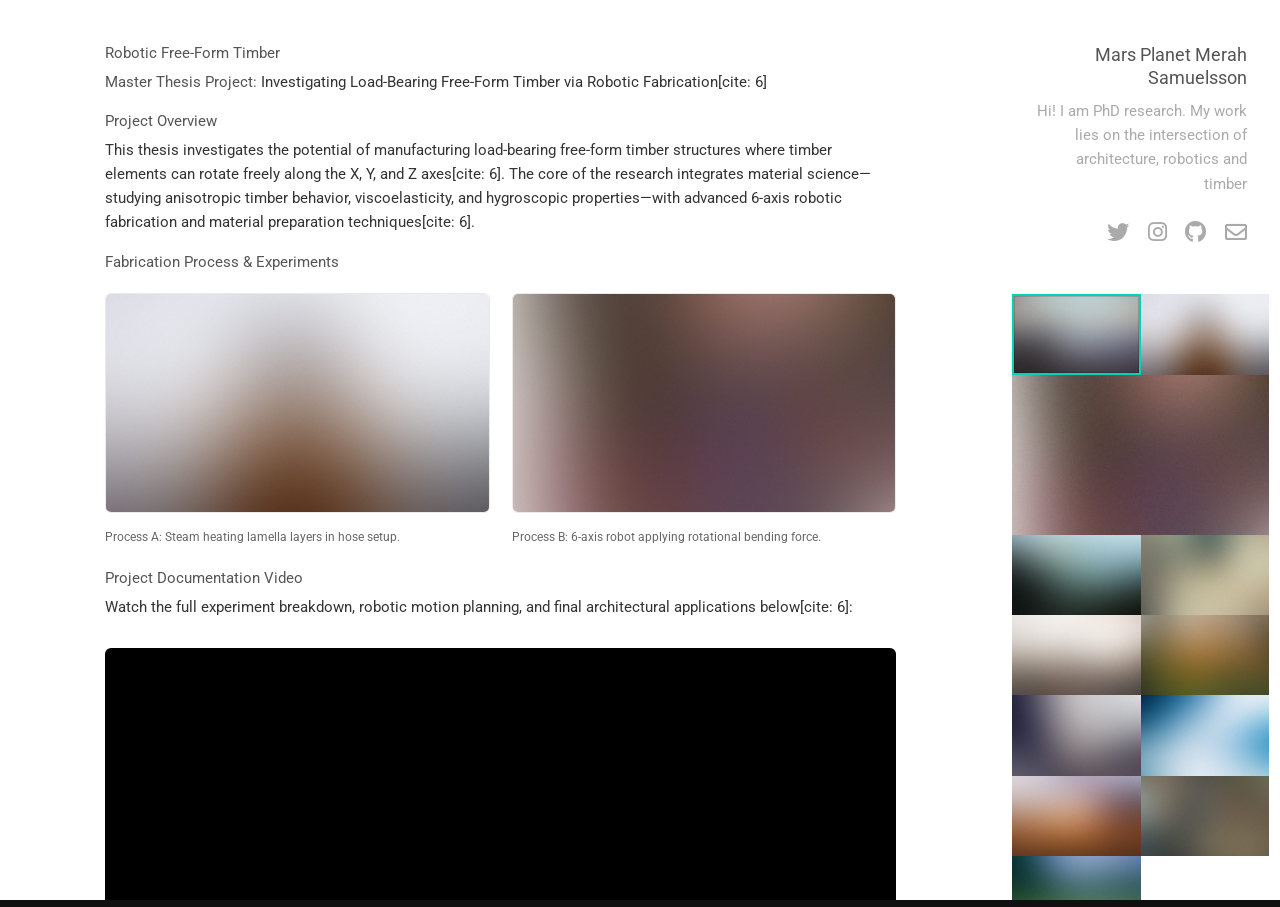
==== commit fb2fea42: "Update index.html" ====
--- a/index.html
+++ b/index.html
@@ -41,7 +41,7 @@
 							<h2>Vivamus convallis libero</h2>
 							<p>Sed velit lacus, laoreet at venenatis convallis in lorem tincidunt.</p>
 						</article>
-						<article style="width: 100 % ">
+						<article style="width: 100% ">
 							<a class="thumbnail" href="images/fulls/03.jpg" data-position="top center"><img src="images/thumbs/03.jpg" alt="" /></a>
 							<h2>Nec accumsan enim felis</h2>
 							<p>Maecenas eleifend tellus ut turpis eleifend, vitae pretium faucibus.</p>
